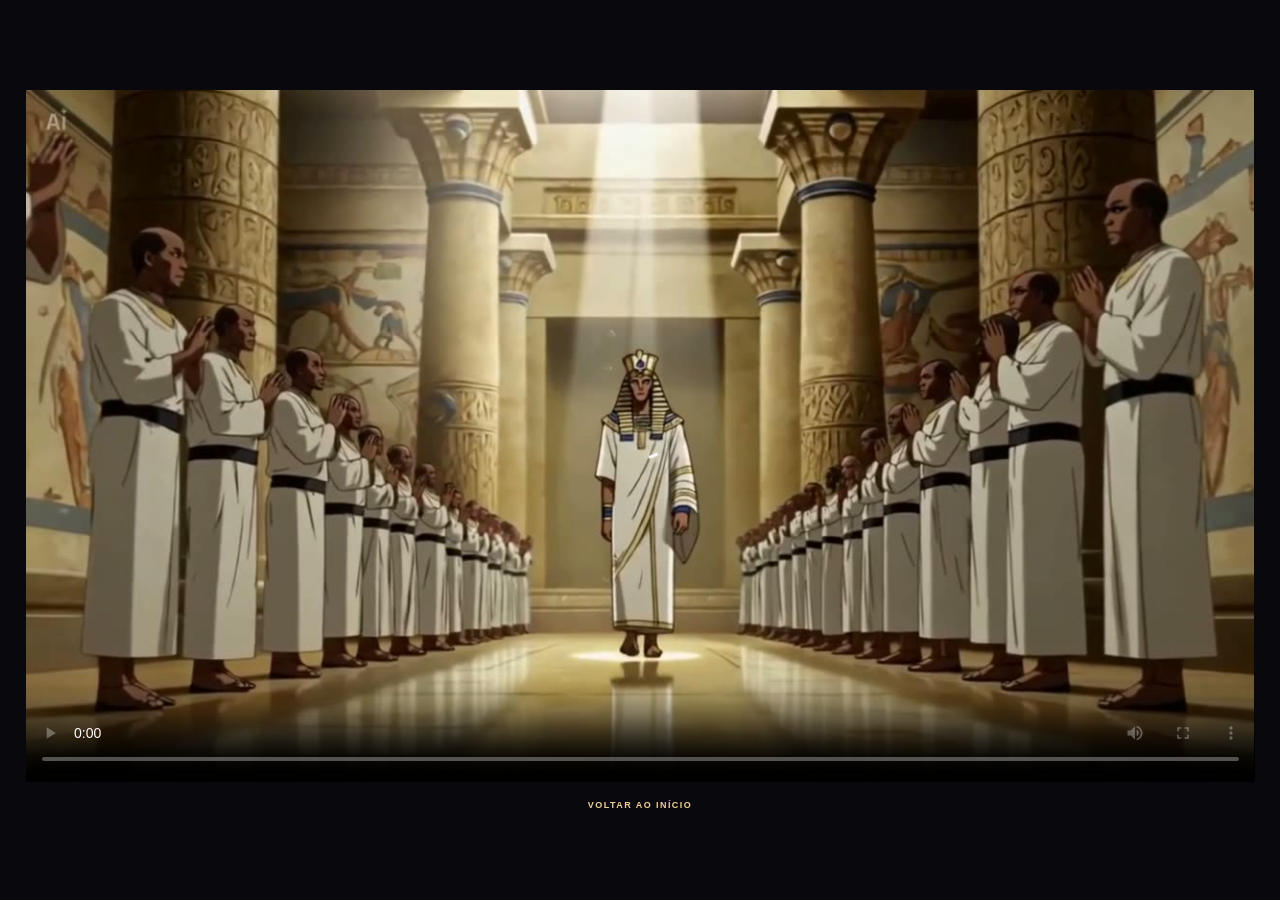
==== cinematic/index.html @ 2d72b0cc "Add Ragnarok Revelation website and cinematic Co-authored-by: Copilot <223556219+Copilot@users.norep" ====
<!doctype html>
<html lang="pt-BR">
<head>
	<meta charset="utf-8">
	<meta name="viewport" content="width=device-width, initial-scale=1">
	<meta name="theme-color" content="#09080d">
	<meta name="description" content="Assista à cinematic completa de Ragnarok Revelation.">
	<title>Cinematic — Ragnarok Revelation</title>
	<link rel="stylesheet" href="../styles.css">
	<link rel="stylesheet" href="./cinematic.css">
</head>
<body class="cinematic-page">
	<main class="cinematic-player">
		<video autoplay controls playsinline preload="metadata" poster="../assets/poster.jpg">
			<source src="../assets/background.mp4" type="video/mp4">
			Seu navegador não consegue reproduzir este vídeo.
		</video>
		<a class="cinematic-back" href="../index.html">VOLTAR AO INÍCIO</a>
	</main>
</body>
</html>
---- styles.css ----
:root {
	color-scheme: dark;
	--ink: #09080d;
	--paper: #f0e9dc;
	--gold: #d3b27a;
	--gold-bright: #eed19b;
	--line: rgba(224, 206, 177, .2);
	--serif: "Palatino Linotype", "Book Antiqua", Georgia, serif;
	--sans: "Segoe UI", Arial, sans-serif;
}

* {
	box-sizing: border-box;
}

html {
	min-width: 320px;
	scroll-behavior: smooth;
}

body {
	min-width: 320px;
	min-height: 100vh;
	margin: 0;
	background: var(--ink) url("./assets/poster.jpg") center / cover fixed;
	color: var(--paper);
	font-family: var(--sans);
	-webkit-font-smoothing: antialiased;
}

a {
	color: inherit;
	text-decoration: none;
}

a:focus-visible {
	outline: 2px solid var(--gold-bright);
	outline-offset: 5px;
}

.background-video,
.background-shade,
.background-grain {
	position: fixed;
	inset: 0;
	width: 100%;
	height: 100%;
	pointer-events: none;
}

.background-video {
	z-index: 0;
	object-fit: cover;
	object-position: center;
	background: #09080d;
}

.cinematic-link {
	position: fixed;
	right: 28px;
	bottom: 78px;
	z-index: 3;
	display: inline-flex;
	min-height: 42px;
	align-items: center;
	padding: 0 13px;
	border: 1px solid rgba(211, 178, 122, .64);
	background: rgba(9, 8, 13, .72);
	color: var(--gold-bright);
	font-size: 9px;
	font-weight: 600;
	letter-spacing: .14em;
	transition: background-color .2s ease, border-color .2s ease;
}

.cinematic-link:hover {
	border-color: var(--gold-bright);
	background: rgba(211, 178, 122, .12);
}

.cinematic-link:focus-visible {
	outline: 2px solid var(--gold-bright);
	outline-offset: 4px;
}

.audio-toggle {
	position: fixed;
	right: 28px;
	bottom: 26px;
	z-index: 3;
	display: inline-flex;
	min-height: 42px;
	align-items: center;
	gap: 10px;
	padding: 0 13px;
	border: 1px solid rgba(211, 178, 122, .64);
	background: rgba(9, 8, 13, .72);
	color: var(--gold-bright);
	font: 600 9px var(--sans);
	letter-spacing: .14em;
	cursor: pointer;
}

.audio-toggle:hover {
	background: rgba(211, 178, 122, .12);
}

.audio-toggle:focus-visible {
	outline: 2px solid var(--gold-bright);
	outline-offset: 4px;
}

.audio-toggle svg {
	width: 18px;
	height: 18px;
}

.background-shade {
	z-index: 1;
	background:
		linear-gradient(90deg, rgba(7, 7, 11, .82) 0%, rgba(7, 7, 11, .51) 48%, rgba(7, 7, 11, .34) 100%),
		linear-gradient(180deg, rgba(7, 7, 11, .3) 0%, transparent 36%, rgba(7, 7, 11, .72) 100%);
}

.background-grain {
	z-index: 1;
	opacity: .12;
	background-image: url("data:image/svg+xml,%3Csvg viewBox='0 0 180 180' xmlns='http://www.w3.org/2000/svg'%3E%3Cfilter id='n'%3E%3CfeTurbulence type='fractalNoise' baseFrequency='.9' numOctaves='3' stitchTiles='stitch'/%3E%3C/filter%3E%3Crect width='100%25' height='100%25' filter='url(%23n)' opacity='.22'/%3E%3C/svg%3E");
}

.site-shell {
	position: relative;
	z-index: 2;
	display: flex;
	width: min(100% - 112px, 1440px);
	min-height: 100vh;
	flex-direction: column;
	margin: 0 auto;
}

.site-header {
	display: flex;
	min-height: 100px;
	align-items: center;
	justify-content: space-between;
	border-bottom: 1px solid var(--line);
}

.brand {
	display: inline-flex;
	align-items: center;
	gap: 13px;
}

.brand-mark {
	display: block;
	width: 43px;
	height: 43px;
	color: var(--gold);
}

.brand-mark svg {
	width: 100%;
	height: 100%;
}

.brand-name,
.site-footer > span:first-child {
	font-family: var(--serif);
	font-size: 13px;
	letter-spacing: .14em;
	white-space: nowrap;
}

.brand-name strong,
.site-footer strong {
	color: var(--gold-bright);
	font-weight: 500;
}

.server-label {
	display: inline-flex;
	align-items: center;
	gap: 11px;
	color: rgba(240, 233, 220, .74);
	font-size: 9px;
	font-weight: 600;
	letter-spacing: .19em;
}

.status-dot {
	width: 6px;
	height: 6px;
	border-radius: 50%;
	background: var(--gold);
	box-shadow: 0 0 12px rgba(211, 178, 122, .65);
}

.hero {
	position: relative;
	display: flex;
	min-height: min(760px, calc(100svh - 100px));
	flex: 1;
	align-items: center;
	padding: 80px 0 116px;
}

.hero-content {
	width: min(100%, 680px);
	margin-top: -28px;
}

.eyebrow {
	display: flex;
	align-items: center;
	gap: 13px;
	margin: 0 0 24px;
	color: var(--gold-bright);
	font-size: 10px;
	font-weight: 600;
	letter-spacing: .25em;
}

.eyebrow-line {
	display: inline-block;
	width: 35px;
	height: 1px;
	background: var(--gold);
}

.hero h1 {
	margin: 0;
	font-family: var(--serif);
	font-size: clamp(54px, 7.6vw, 98px);
	font-weight: 400;
	letter-spacing: -.055em;
	line-height: 1.08;
}

.hero h1 span {
	color: var(--gold-bright);
}

.hero-description {
	max-width: 460px;
	margin: 24px 0 0;
	color: rgba(240, 233, 220, .76);
	font-size: 15px;
	line-height: 1.9;
}

.hero-link {
	display: inline-flex;
	min-height: 48px;
	align-items: center;
	gap: 14px;
	margin-top: 30px;
	padding: 0 17px;
	border: 1px solid rgba(211, 178, 122, .64);
	color: var(--gold-bright);
	font-size: 9px;
	font-weight: 700;
	letter-spacing: .16em;
	transition: background-color .2s ease, border-color .2s ease;
}

.hero-link:hover {
	border-color: var(--gold-bright);
	background: rgba(211, 178, 122, .12);
}

.hero-link svg {
	width: 17px;
	height: 17px;
}

.scroll-cue {
	position: absolute;
	bottom: 0;
	left: 0;
	display: flex;
	align-items: center;
	gap: 12px;
	color: rgba(240, 233, 220, .58);
	font-size: 8px;
	font-weight: 600;
	letter-spacing: .2em;
}

.scroll-line {
	position: relative;
	display: block;
	width: 1px;
	height: 44px;
	overflow: hidden;
	background: rgba(240, 233, 220, .24);
}

.scroll-line::after {
	position: absolute;
	top: -50%;
	left: 0;
	width: 1px;
	height: 50%;
	animation: scroll-indicator 2s ease-in-out infinite;
	background: var(--gold-bright);
	content: "";
}

.video-note {
	position: absolute;
	right: 0;
	bottom: 30px;
	display: flex;
	align-items: center;
	gap: 12px;
	color: rgba(240, 233, 220, .66);
	font-size: 8px;
	font-weight: 600;
	letter-spacing: .17em;
}

.video-note > span:first-child {
	color: var(--gold-bright);
	font-variant-numeric: tabular-nums;
}

.note-divider {
	display: inline-block;
	width: 27px;
	height: 1px;
	background: rgba(211, 178, 122, .56);
}

.about {
	padding: 25px 0;
	border-top: 1px solid var(--line);
	text-align: center;
}

.about p {
	margin: 0;
	font-family: var(--serif);
	font-size: 13px;
	letter-spacing: .04em;
	line-height: 1.8;
}

.about p span {
	color: rgba(240, 233, 220, .6);
	font-family: var(--sans);
	font-size: 11px;
	letter-spacing: .02em;
}

.site-footer {
	display: flex;
	min-height: 61px;
	align-items: center;
	justify-content: space-between;
	gap: 16px;
	border-top: 1px solid var(--line);
}

.site-footer > span:first-child {
	font-size: 9px;
}

.site-footer > span:last-child {
	color: rgba(240, 233, 220, .5);
	font-size: 8px;
	font-weight: 600;
	letter-spacing: .16em;
}

@keyframes scroll-indicator {
	from { transform: translateY(0); }
	to { transform: translateY(132px); }
}

@media (max-width: 700px) {
	body {
		background-attachment: scroll;
	}

	.background-video {
		object-position: 58% center;
	}

	.background-shade {
		background:
			linear-gradient(90deg, rgba(7, 7, 11, .78), rgba(7, 7, 11, .35)),
			linear-gradient(180deg, rgba(7, 7, 11, .25), rgba(7, 7, 11, .68));
	}

	.site-shell {
		width: calc(100% - 40px);
	}

	.cinematic-link {
		right: 20px;
		bottom: 76px;
		min-height: 40px;
		font-size: 8px;
	}

	.site-header {
		min-height: 76px;
	}

	.brand {
		gap: 9px;
	}

	.brand-mark {
		width: 35px;
		height: 35px;
	}

	.brand-name {
		font-size: 10px;
		letter-spacing: .1em;
	}

	.server-label {
		gap: 7px;
		font-size: 7px;
		letter-spacing: .11em;
	}

	.status-dot {
		width: 5px;
		height: 5px;
	}

	.hero {
		min-height: min(720px, calc(100svh - 76px));
		padding: 68px 0 105px;
	}

	.hero-content {
		margin-top: -12px;
	}

	.eyebrow {
		gap: 9px;
		margin-bottom: 19px;
		font-size: 8px;
		letter-spacing: .18em;
	}

	.eyebrow-line {
		width: 24px;
	}

	.hero h1 {
		font-size: clamp(46px, 12vw, 69px);
	}

	.hero-description {
		max-width: 365px;
		margin-top: 18px;
		font-size: 13px;
		line-height: 1.8;
	}

	.hero-link {
		min-height: 44px;
		margin-top: 23px;
		padding: 0 12px;
		font-size: 8px;
	}

	.video-note {
		bottom: 23px;
		gap: 8px;
		font-size: 7px;
	}

	.note-divider {
		width: 17px;
	}

	.scroll-cue {
		gap: 8px;
		font-size: 7px;
	}

	.scroll-line {
		height: 33px;
	}

	.about {
		padding: 21px 0;
	}

	.about p {
		font-size: 12px;
	}

	.about p span {
		font-size: 10px;
	}

	.site-footer {
		min-height: 52px;
	}

	.site-footer > span:first-child {
		font-size: 8px;
	}

	.site-footer > span:last-child {
		font-size: 7px;
		letter-spacing: .1em;
	}
}

@media (max-width: 380px) {
	.site-shell {
		width: calc(100% - 32px);
	}

	.brand-name {
		font-size: 9px;
	}

	.server-label {
		font-size: 6px;
	}

	.hero h1 {
		font-size: 44px;
	}
}

@media (prefers-reduced-motion: reduce) {
	html {
		scroll-behavior: auto;
	}

	.scroll-line::after {
		animation: none;
	}
}
---- cinematic/cinematic.css ----
.cinematic-page {
	display: grid;
	min-height: 100svh;
	place-items: center;
	background: #09080d;
}

.cinematic-player {
	display: grid;
	width: min(96vw, 1600px);
	gap: 18px;
	justify-items: center;
}

.cinematic-player video {
	display: block;
	width: 100%;
	max-height: 86svh;
	background: #000;
	object-fit: contain;
}

.cinematic-back {
	color: var(--gold-bright);
	font-size: 9px;
	font-weight: 600;
	letter-spacing: .16em;
}

.cinematic-back:focus-visible {
	outline: 2px solid var(--gold-bright);
	outline-offset: 5px;
}
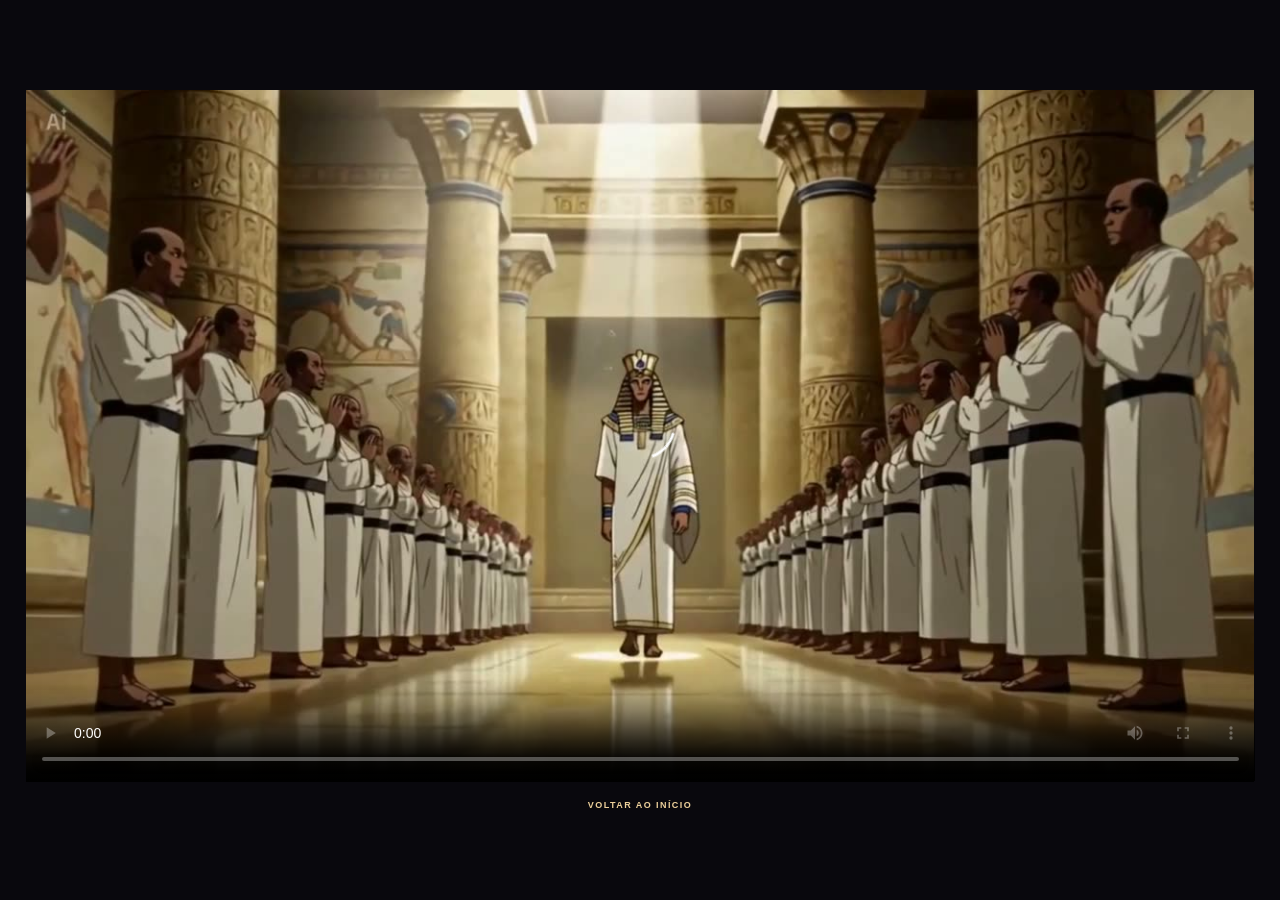
==== commit e0f7710d: "Use Portuguese term for cinematic" ====
--- a/cinematic/index.html
+++ b/cinematic/index.html
@@ -4,8 +4,8 @@
 	<meta charset="utf-8">
 	<meta name="viewport" content="width=device-width, initial-scale=1">
 	<meta name="theme-color" content="#09080d">
-	<meta name="description" content="Assista à cinematic completa de Ragnarok Revelation.">
-	<title>Cinematic — Ragnarok Revelation</title>
+	<meta name="description" content="Assista à cinemática completa de Ragnarok Revelation.">
+	<title>Cinemática — Ragnarok Revelation</title>
 	<link rel="stylesheet" href="../styles.css">
 	<link rel="stylesheet" href="./cinematic.css">
 </head>
--- a/styles.css
+++ b/styles.css
@@ -16,6 +16,7 @@
 html {
 	min-width: 320px;
 	scroll-behavior: smooth;
+	text-rendering: optimizeLegibility;
 }
 
 body {
@@ -53,56 +54,149 @@
 	object-fit: cover;
 	object-position: center;
 	background: #09080d;
-}
-
-.cinematic-link {
+	transition: transform .6s ease;
+}
+
+.background-video--ending {
+	opacity: 0;
+	transition: opacity .2s ease;
+}
+
+.background-video--ending.is-active {
+	opacity: 1;
+	transform: scale(1.18);
+}
+
+.cinematic-thumbnail {
 	position: fixed;
 	right: 28px;
 	bottom: 78px;
 	z-index: 3;
-	display: inline-flex;
-	min-height: 42px;
-	align-items: center;
-	padding: 0 13px;
+	display: block;
+	width: min(250px, calc(100vw - 48px));
+	aspect-ratio: 16 / 9;
+	overflow: hidden;
 	border: 1px solid rgba(211, 178, 122, .64);
-	background: rgba(9, 8, 13, .72);
-	color: var(--gold-bright);
-	font-size: 9px;
-	font-weight: 600;
-	letter-spacing: .14em;
-	transition: background-color .2s ease, border-color .2s ease;
-}
-
-.cinematic-link:hover {
+	background: #09080d;
+	box-shadow: 0 8px 26px rgba(0, 0, 0, .45);
+	transition: border-color .25s ease, box-shadow .25s ease, transform .25s ease;
+}
+
+.cinematic-thumbnail::after {
+	position: absolute;
+	inset: 0;
+	background: linear-gradient(180deg, rgba(7, 8, 14, .05) 35%, rgba(7, 8, 14, .82) 100%);
+	content: "";
+	pointer-events: none;
+}
+
+.cinematic-thumbnail img {
+	display: block;
+	width: 100%;
+	height: 100%;
+	object-fit: cover;
+	filter: brightness(.75) saturate(.86);
+	transition: filter .3s ease, transform .45s ease;
+}
+
+.cinematic-thumbnail__play {
+	position: absolute;
+	top: 50%;
+	left: 50%;
+	z-index: 1;
+	display: grid;
+	width: 48px;
+	height: 48px;
+	place-items: center;
+	border: 1px solid rgba(244, 215, 164, .92);
+	border-radius: 50%;
+	background: rgba(15, 15, 20, .58);
+	color: #f5dfb3;
+	transform: translate(-50%, -50%);
+	transition: background-color .25s ease, box-shadow .25s ease, transform .25s ease;
+}
+
+.cinematic-thumbnail__play svg {
+	width: 21px;
+	height: 21px;
+	margin-left: 2px;
+}
+
+.cinematic-thumbnail__label {
+	position: absolute;
+	right: 12px;
+	bottom: 10px;
+	left: 12px;
+	z-index: 1;
+	color: #f4dfb8;
+	font: 600 8px var(--sans);
+	letter-spacing: .15em;
+	text-align: center;
+	text-shadow: 0 1px 5px rgba(0, 0, 0, .8);
+}
+
+.cinematic-thumbnail:hover {
 	border-color: var(--gold-bright);
-	background: rgba(211, 178, 122, .12);
-}
-
-.cinematic-link:focus-visible {
+	box-shadow: 0 0 24px rgba(211, 178, 122, .28), 0 10px 30px rgba(0, 0, 0, .5);
+	transform: translateY(-2px);
+}
+
+.cinematic-thumbnail:hover img {
+	filter: brightness(.92) saturate(1);
+	transform: scale(1.055);
+}
+
+.cinematic-thumbnail:hover .cinematic-thumbnail__play {
+	background: rgba(211, 178, 122, .3);
+	box-shadow: 0 0 18px rgba(238, 209, 155, .45);
+	transform: translate(-50%, -50%) scale(1.08);
+}
+
+.cinematic-thumbnail:focus-visible {
 	outline: 2px solid var(--gold-bright);
 	outline-offset: 4px;
 }
 
-.audio-toggle {
+.audio-controls {
+	--glow-rgb: 211, 178, 122;
 	position: fixed;
 	right: 28px;
 	bottom: 26px;
 	z-index: 3;
 	display: inline-flex;
-	min-height: 42px;
-	align-items: center;
-	gap: 10px;
-	padding: 0 13px;
-	border: 1px solid rgba(211, 178, 122, .64);
-	background: rgba(9, 8, 13, .72);
+	align-items: center;
+	gap: 8px;
+	min-height: 44px;
+	padding: 0 12px;
+	border: 1px solid rgba(211, 178, 122, .5);
+	border-radius: 0;
+	background: transparent;
+	transition: border-color .2s ease, box-shadow .2s ease;
+}
+
+.audio-controls:hover,
+.audio-controls:focus-within {
+	border-color: rgba(238, 209, 155, .9);
+	box-shadow: 0 0 12px rgba(211, 178, 122, .28);
+}
+
+.audio-toggle {
+	display: inline-flex;
+	min-height: 40px;
+	align-items: center;
+	gap: 8px;
+	padding: 0 2px;
+	border: 0;
+	background: transparent;
 	color: var(--gold-bright);
 	font: 600 9px var(--sans);
 	letter-spacing: .14em;
 	cursor: pointer;
+	transition: color .2s ease, text-shadow .2s ease;
 }
 
 .audio-toggle:hover {
-	background: rgba(211, 178, 122, .12);
+	background: transparent;
 }
 
 .audio-toggle:focus-visible {
@@ -110,20 +204,65 @@
 	outline-offset: 4px;
 }
 
+.hero-link:focus-visible,
+.cinematic-thumbnail:focus-visible {
+	outline: 2px solid var(--gold-bright);
+	outline-offset: 4px;
+}
+
 .audio-toggle svg {
 	width: 18px;
 	height: 18px;
 }
 
+.volume-control {
+	display: inline-flex;
+	width: 72px;
+	align-items: center;
+}
+
+.volume-control input {
+	width: 100%;
+	height: 4px;
+	accent-color: var(--gold-bright);
+	cursor: pointer;
+}
+
+.visually-hidden {
+	position: absolute;
+	width: 1px;
+	height: 1px;
+	overflow: hidden;
+	clip: rect(0, 0, 0, 0);
+	white-space: nowrap;
+	clip-path: inset(50%);
+}
+
 .background-shade {
-	z-index: 1;
+	z-index: 2;
 	background:
-		linear-gradient(90deg, rgba(7, 7, 11, .82) 0%, rgba(7, 7, 11, .51) 48%, rgba(7, 7, 11, .34) 100%),
-		linear-gradient(180deg, rgba(7, 7, 11, .3) 0%, transparent 36%, rgba(7, 7, 11, .72) 100%);
+		linear-gradient(90deg, rgba(7, 7, 11, .3) 0%, rgba(7, 7, 11, .12) 48%, rgba(7, 7, 11, .3) 100%),
+		linear-gradient(180deg, rgba(7, 7, 11, .28) 0%, rgba(7, 7, 11, .08) 36%, rgba(7, 7, 11, .54) 100%);
+}
+
+.background-shade::before {
+	position: absolute;
+	inset: 0;
+	background: rgba(244, 201, 87, .24);
+	content: "";
+	transition: opacity .8s ease;
+}
+
+.background-shade.is-normal::before {
+	opacity: 0;
+}
+
+.background-shade.is-normal {
+	background: none;
 }
 
 .background-grain {
-	z-index: 1;
+	z-index: 2;
 	opacity: .12;
 	background-image: url("data:image/svg+xml,%3Csvg viewBox='0 0 180 180' xmlns='http://www.w3.org/2000/svg'%3E%3Cfilter id='n'%3E%3CfeTurbulence type='fractalNoise' baseFrequency='.9' numOctaves='3' stitchTiles='stitch'/%3E%3C/filter%3E%3Crect width='100%25' height='100%25' filter='url(%23n)' opacity='.22'/%3E%3C/svg%3E");
 }
@@ -138,9 +277,191 @@
 	margin: 0 auto;
 }
 
+.site-shell.is-shattering {
+	animation: site-shatter 6s ease-in forwards;
+}
+
+.site-shell.is-hidden {
+	visibility: hidden;
+}
+
+body.signup-open {
+	overflow: hidden;
+}
+
+.signup-screen {
+	position: fixed;
+	inset: 0;
+	z-index: 4;
+	display: grid;
+	place-items: center;
+	padding: 24px;
+	overflow-y: auto;
+	overscroll-behavior: contain;
+	background: radial-gradient(ellipse at center, rgba(28, 27, 38, .9), rgba(7, 8, 14, .96));
+	backdrop-filter: blur(7px);
+	opacity: 0;
+	visibility: hidden;
+	transition: opacity .55s ease, visibility 0s linear .55s;
+}
+
+.signup-screen.is-open {
+	opacity: 1;
+	visibility: visible;
+	transition-delay: 0s;
+}
+
+.signup-panel {
+	position: relative;
+	width: min(100%, 480px);
+	padding: 42px;
+	border: 1px solid rgba(211, 178, 122, .65);
+	background: linear-gradient(145deg, rgba(23, 24, 34, .96), rgba(9, 10, 17, .98));
+	box-shadow: 0 0 45px rgba(0, 0, 0, .6), inset 0 0 28px rgba(211, 178, 122, .06);
+	opacity: 0;
+	transform: translateY(18px) scale(.97);
+	transition: opacity .7s ease .18s, transform .7s cubic-bezier(.2, .8, .2, 1) .18s;
+}
+
+.signup-screen.is-open .signup-panel {
+	opacity: 1;
+	transform: translateY(0) scale(1);
+}
+
+.signup-close {
+	position: absolute;
+	top: 12px;
+	right: 15px;
+	border: 0;
+	background: none;
+	color: var(--gold-bright);
+	font: 300 30px/1 var(--sans);
+	cursor: pointer;
+}
+
+.signup-eyebrow {
+	margin: 0 0 12px;
+	color: var(--gold-bright);
+	font-size: 9px;
+	font-weight: 700;
+	letter-spacing: .2em;
+}
+
+.signup-panel h2 {
+	margin: 0;
+	color: var(--paper);
+	font: 500 clamp(26px, 4vw, 36px)/1.15 var(--serif);
+}
+
+.signup-description {
+	margin: 12px 0 26px;
+	color: rgba(240, 233, 220, .76);
+	font-size: 13px;
+	line-height: 1.7;
+}
+
+.signup-form {
+	display: grid;
+	gap: 16px;
+}
+
+.signup-form label {
+	display: grid;
+	gap: 7px;
+	color: rgba(240, 233, 220, .86);
+	font-size: 10px;
+	font-weight: 700;
+	letter-spacing: .1em;
+	text-transform: uppercase;
+}
+
+.signup-form input,
+.signup-form select {
+	width: 100%;
+	min-height: 44px;
+	padding: 0 12px;
+	border: 1px solid rgba(224, 206, 177, .3);
+	border-radius: 0;
+	background: rgba(5, 6, 12, .72);
+	color: var(--paper);
+	font: 14px var(--sans);
+}
+
+.signup-form input:focus-visible,
+.signup-form select:focus-visible,
+.signup-close:focus-visible,
+.signup-submit:focus-visible {
+	outline: 2px solid var(--gold-bright);
+	outline-offset: 3px;
+}
+
+.signup-submit {
+	min-height: 48px;
+	margin-top: 6px;
+	border: 1px solid var(--gold);
+	background: rgba(211, 178, 122, .12);
+	color: var(--gold-bright);
+	font: 700 10px var(--sans);
+	letter-spacing: .16em;
+	cursor: pointer;
+}
+
+.signup-submit:hover {
+	background: rgba(211, 178, 122, .22);
+}
+
+.signup-status {
+	min-height: 1.5em;
+	margin: 0;
+	color: #f0c98e;
+	font-size: 12px;
+	line-height: 1.5;
+}
+
+.signup-status[data-state="error"] {
+	color: #ff9a8b;
+}
+
+.signup-status[data-state="info"] {
+	color: #f0c98e;
+}
+
+.shatter-fragment {
+	position: fixed !important;
+	inset: 0;
+	z-index: 6 !important;
+	width: 100vw !important;
+	max-width: none !important;
+	min-height: 100svh;
+	margin: 0 !important;
+	pointer-events: none;
+	clip-path: var(--shard-clip);
+	transform-origin: var(--shard-origin, 50% 50%);
+	animation: shard-flight 6s cubic-bezier(.18, .72, .24, 1) forwards;
+}
+
+.shatter-fragment:nth-child(even) {
+	animation-delay: 120ms;
+}
+
+@keyframes shard-flight {
+	to {
+		opacity: 0;
+		transform: translate3d(var(--shard-x), var(--shard-y), 0) rotate(var(--shard-rotation)) scale(.72);
+		filter: brightness(1.7);
+	}
+}
+
+@keyframes site-shatter {
+	to {
+		opacity: 0;
+		transform: scale(.985);
+	}
+}
+
 .site-header {
 	display: flex;
-	min-height: 100px;
+	min-height: 88px;
 	align-items: center;
 	justify-content: space-between;
 	border-bottom: 1px solid var(--line);
@@ -157,6 +478,7 @@
 	width: 43px;
 	height: 43px;
 	color: var(--gold);
+	object-fit: contain;
 }
 
 .brand-mark svg {
@@ -168,7 +490,8 @@
 .site-footer > span:first-child {
 	font-family: var(--serif);
 	font-size: 13px;
-	letter-spacing: .14em;
+	font-weight: 600;
+	letter-spacing: .16em;
 	white-space: nowrap;
 }
 
@@ -182,10 +505,10 @@
 	display: inline-flex;
 	align-items: center;
 	gap: 11px;
-	color: rgba(240, 233, 220, .74);
+	color: rgba(240, 233, 220, .86);
 	font-size: 9px;
-	font-weight: 600;
-	letter-spacing: .19em;
+	font-weight: 700;
+	letter-spacing: .16em;
 }
 
 .status-dot {
@@ -199,26 +522,29 @@
 .hero {
 	position: relative;
 	display: flex;
-	min-height: min(760px, calc(100svh - 100px));
+	min-height: min(760px, calc(100svh - 88px));
 	flex: 1;
 	align-items: center;
+	justify-content: flex-start;
 	padding: 80px 0 116px;
 }
 
 .hero-content {
-	width: min(100%, 680px);
+	width: min(100%, 900px);
 	margin-top: -28px;
+	text-align: left;
 }
 
 .eyebrow {
 	display: flex;
 	align-items: center;
+	justify-content: flex-start;
 	gap: 13px;
 	margin: 0 0 24px;
 	color: var(--gold-bright);
 	font-size: 10px;
-	font-weight: 600;
-	letter-spacing: .25em;
+	font-weight: 700;
+	letter-spacing: .2em;
 }
 
 .eyebrow-line {
@@ -231,20 +557,65 @@
 .hero h1 {
 	margin: 0;
 	font-family: var(--serif);
-	font-size: clamp(54px, 7.6vw, 98px);
-	font-weight: 400;
-	letter-spacing: -.055em;
-	line-height: 1.08;
+	font-size: clamp(34px, 5vw, 64px);
+	font-weight: 500;
+	letter-spacing: .005em;
+	line-height: 1.12;
+	color: #f2d89f;
+	text-shadow: 0 2px 18px rgba(8, 10, 20, .9), 0 0 38px rgba(7, 10, 20, .7);
 }
 
 .hero h1 span {
-	color: var(--gold-bright);
+	color: #f2d89f;
+	font-weight: 500;
+}
+
+.hero-separator {
+	display: flex;
+	width: min(100%, 430px);
+	align-items: center;
+	gap: 14px;
+	margin: 25px 0 0;
+	color: var(--gold);
+	text-shadow: 0 0 12px rgba(211, 178, 122, .65);
+}
+
+.hero-separator::before,
+.hero-separator::after {
+	height: 1px;
+	flex: 1;
+	background: linear-gradient(90deg, transparent, rgba(211, 178, 122, .86));
+	content: "";
+}
+
+.hero-separator::after {
+	transform: scaleX(-1);
+}
+
+.hero-separator span {
+	font-size: 21px;
+	line-height: 1;
+	animation: star-glow 2s ease-in-out infinite;
+	transform-origin: center;
+}
+
+@keyframes star-glow {
+	0%, 100% {
+		filter: brightness(.8);
+		transform: scale(.9);
+		text-shadow: 0 0 5px rgba(211, 178, 122, .35);
+	}
+	50% {
+		filter: brightness(1.7);
+		transform: scale(1.2);
+		text-shadow: 0 0 8px rgba(238, 209, 155, .95), 0 0 18px rgba(211, 178, 122, .75);
+	}
 }
 
 .hero-description {
-	max-width: 460px;
-	margin: 24px 0 0;
-	color: rgba(240, 233, 220, .76);
+	max-width: 560px;
+	margin: 22px 0 0;
+	color: rgba(240, 233, 220, .88);
 	font-size: 15px;
 	line-height: 1.9;
 }
@@ -257,21 +628,127 @@
 	margin-top: 30px;
 	padding: 0 17px;
 	border: 1px solid rgba(211, 178, 122, .64);
+	background: transparent;
 	color: var(--gold-bright);
 	font-size: 9px;
 	font-weight: 700;
-	letter-spacing: .16em;
-	transition: background-color .2s ease, border-color .2s ease;
+	letter-spacing: .12em;
+	font-family: var(--sans);
+	transition: background-color .2s ease, border-color .2s ease, box-shadow .2s ease, text-shadow .2s ease;
+	cursor: pointer;
 }
 
 .hero-link:hover {
-	border-color: var(--gold-bright);
-	background: rgba(211, 178, 122, .12);
+	border-color: currentColor;
+	background: transparent;
+}
+
+[data-action-glow]:hover {
+	box-shadow: 0 0 13px rgba(var(--glow-rgb), .42);
+	text-shadow: 0 0 7px rgba(var(--glow-rgb), .72);
+}
+
+.audio-toggle[data-action-glow]:hover {
+	color: var(--gold-bright);
+	text-shadow: 0 0 7px rgba(var(--glow-rgb), .72);
+	box-shadow: none;
 }
 
 .hero-link svg {
 	width: 17px;
 	height: 17px;
+}
+
+.account-links {
+	display: flex;
+	flex-wrap: wrap;
+	justify-content: flex-start;
+	gap: 12px;
+	margin-top: 12px;
+}
+
+.account-links .hero-link {
+	margin-top: 0;
+}
+
+.account-links .hero-link:first-child {
+	border-color: rgba(157, 177, 235, .72);
+	color: #c3d0ff;
+}
+
+.community-links {
+	display: flex;
+	flex-wrap: wrap;
+	justify-content: flex-start;
+	gap: 12px;
+	margin-top: 12px;
+}
+
+.community-links .hero-link {
+	margin-top: 0;
+}
+
+.community-links button.hero-link:first-child {
+	border-color: rgba(105, 198, 218, .72);
+	color: #9deafa;
+}
+
+.community-links button.hero-link:nth-child(2) {
+	border-color: rgba(178, 139, 229, .72);
+	color: #d3b3ff;
+}
+
+.community-links .status-server {
+	border-color: rgba(117, 207, 142, .78);
+	color: #a7efba;
+}
+
+.community-links button.hero-link {
+	appearance: none;
+	background: transparent;
+	font-family: var(--sans);
+	cursor: pointer;
+}
+
+.community-links .status-server {
+	border-color: rgba(117, 207, 142, .78);
+	color: #a7efba;
+}
+
+[data-action-glow] {
+	--glow-rgb: 211, 178, 122;
+}
+
+[data-action-glow="blue"] {
+	--glow-rgb: 157, 177, 235;
+}
+
+[data-action-glow="cyan"] {
+	--glow-rgb: 105, 198, 218;
+}
+
+[data-action-glow="purple"] {
+	--glow-rgb: 178, 139, 229;
+}
+
+[data-action-glow="green"] {
+	--glow-rgb: 117, 207, 142;
+}
+
+[data-action-glow].is-glowing,
+.audio-controls.is-glowing {
+	animation: action-button-glow 2.5s ease-out both;
+}
+
+@keyframes action-button-glow {
+	0% {
+		background-color: rgba(var(--glow-rgb), .5);
+		box-shadow: 0 0 20px rgba(var(--glow-rgb), .72);
+	}
+	100% {
+		background-color: transparent;
+		box-shadow: 0 0 0 rgba(var(--glow-rgb), 0);
+	}
 }
 
 .scroll-cue {
@@ -281,10 +758,10 @@
 	display: flex;
 	align-items: center;
 	gap: 12px;
-	color: rgba(240, 233, 220, .58);
+	color: rgba(240, 233, 220, .78);
 	font-size: 8px;
-	font-weight: 600;
-	letter-spacing: .2em;
+	font-weight: 700;
+	letter-spacing: .16em;
 }
 
 .scroll-line {
@@ -314,10 +791,10 @@
 	display: flex;
 	align-items: center;
 	gap: 12px;
-	color: rgba(240, 233, 220, .66);
+	color: rgba(240, 233, 220, .8);
 	font-size: 8px;
-	font-weight: 600;
-	letter-spacing: .17em;
+	font-weight: 700;
+	letter-spacing: .14em;
 }
 
 .video-note > span:first-child {
@@ -333,17 +810,56 @@
 }
 
 .about {
-	padding: 25px 0;
-	border-top: 1px solid var(--line);
+	position: relative;
+	padding: 30px 28px;
+	border-top: 1px solid rgba(211, 178, 122, .36);
+	border-bottom: 1px solid rgba(211, 178, 122, .24);
+	background: transparent;
 	text-align: center;
+}
+
+.about h2 {
+	margin: 0 0 10px;
+	color: var(--gold-bright);
+	font-family: var(--serif);
+	font-size: 20px;
+	font-weight: 700;
+	letter-spacing: 0;
+	text-transform: uppercase;
+	text-shadow: 0 0 14px rgba(211, 178, 122, .22);
+}
+
+.about h2::after {
+	display: block;
+	width: 54px;
+	height: 1px;
+	margin: 12px auto 0;
+	background: linear-gradient(90deg, transparent, var(--gold-bright), transparent);
+	content: "";
 }
 
 .about p {
 	margin: 0;
+	color: rgba(240, 233, 220, .88);
 	font-family: var(--serif);
 	font-size: 13px;
 	letter-spacing: .04em;
 	line-height: 1.8;
+}
+
+.about > p:not(.about-callout) {
+	max-width: 900px;
+	margin-inline: auto;
+}
+
+.about .about-callout {
+	display: inline-block;
+	margin-top: 16px;
+	color: var(--gold-bright);
+	font-family: var(--serif);
+	font-weight: 700;
+	letter-spacing: .06em;
+	text-transform: uppercase;
 }
 
 .about p span {
@@ -367,10 +883,10 @@
 }
 
 .site-footer > span:last-child {
-	color: rgba(240, 233, 220, .5);
+	color: rgba(240, 233, 220, .7);
 	font-size: 8px;
-	font-weight: 600;
-	letter-spacing: .16em;
+	font-weight: 700;
+	letter-spacing: .13em;
 }
 
 @keyframes scroll-indicator {
@@ -389,19 +905,46 @@
 
 	.background-shade {
 		background:
-			linear-gradient(90deg, rgba(7, 7, 11, .78), rgba(7, 7, 11, .35)),
-			linear-gradient(180deg, rgba(7, 7, 11, .25), rgba(7, 7, 11, .68));
+			linear-gradient(90deg, rgba(7, 7, 11, .4), rgba(7, 7, 11, .18), rgba(7, 7, 11, .4)),
+			linear-gradient(180deg, rgba(7, 7, 11, .3), rgba(7, 7, 11, .16) 42%, rgba(7, 7, 11, .62));
 	}
 
 	.site-shell {
 		width: calc(100% - 40px);
 	}
 
-	.cinematic-link {
+	.signup-screen {
+		padding: 16px;
+	}
+
+	.signup-panel {
+		padding: 36px 22px 24px;
+	}
+
+	.cinematic-thumbnail {
 		right: 20px;
 		bottom: 76px;
-		min-height: 40px;
-		font-size: 8px;
+		width: min(190px, calc(100vw - 40px));
+	}
+
+	.cinematic-thumbnail__play {
+		width: 40px;
+		height: 40px;
+	}
+
+	.cinematic-thumbnail__label {
+		font-size: 7px;
+	}
+
+	.audio-controls {
+		right: 20px;
+		bottom: 20px;
+		gap: 6px;
+		padding: 0 9px;
+	}
+
+	.volume-control {
+		width: 58px;
 	}
 
 	.site-header {
@@ -440,6 +983,10 @@
 
 	.hero-content {
 		margin-top: -12px;
+	}
+
+	.hero h1 {
+		font-size: clamp(29px, 8vw, 48px);
 	}
 
 	.eyebrow {
@@ -453,15 +1000,16 @@
 		width: 24px;
 	}
 
-	.hero h1 {
-		font-size: clamp(46px, 12vw, 69px);
-	}
-
 	.hero-description {
 		max-width: 365px;
-		margin-top: 18px;
+		margin: 18px auto 0;
 		font-size: 13px;
 		line-height: 1.8;
+	}
+
+	.hero-separator {
+		max-width: 300px;
+		margin-top: 20px;
 	}
 
 	.hero-link {
@@ -530,7 +1078,7 @@
 	}
 
 	.hero h1 {
-		font-size: 44px;
+		font-size: clamp(27px, 8.5vw, 32px);
 	}
 }
 
@@ -542,4 +1090,35 @@
 	.scroll-line::after {
 		animation: none;
 	}
-}
+
+	.hero-separator span {
+		animation: star-glow-reduced 3s ease-in-out infinite;
+	}
+
+	.shatter-fragment,
+	.shatter-fragment:nth-child(even) {
+		animation-duration: 6s;
+		animation-delay: 0s;
+	}
+
+	.site-shell.is-shattering {
+		animation-duration: 6s;
+		animation-delay: 0s;
+	}
+
+	.signup-panel {
+		transition-duration: .35s;
+		transition-delay: 0s;
+	}
+}
+
+@keyframes star-glow-reduced {
+	0%, 100% {
+		filter: brightness(1);
+		text-shadow: 0 0 6px rgba(211, 178, 122, .55);
+	}
+	50% {
+		filter: brightness(1.35);
+		text-shadow: 0 0 11px rgba(238, 209, 155, .9), 0 0 20px rgba(211, 178, 122, .65);
+	}
+}
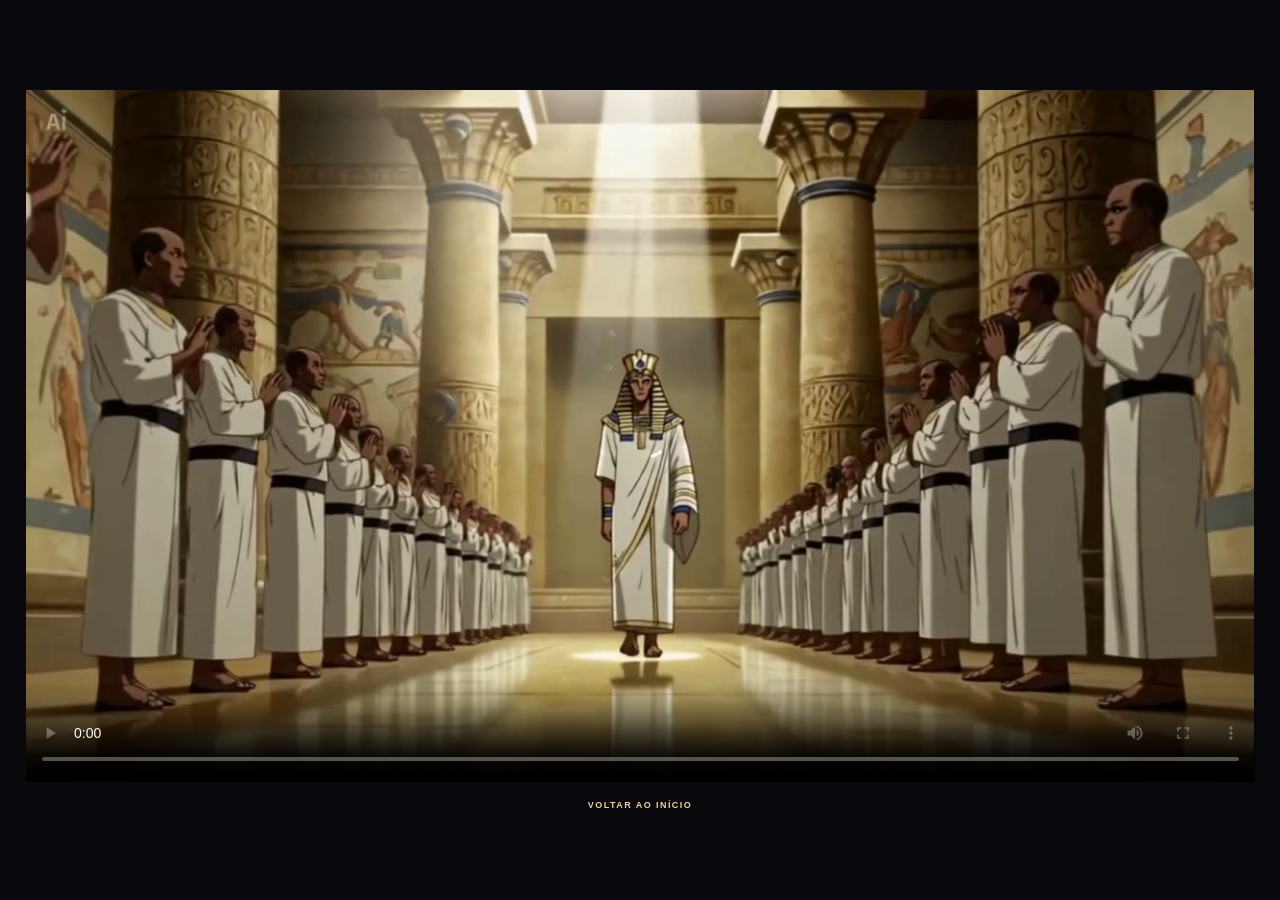
==== commit e5671dfc: "Update cinematic background and playback Co-authored-by: Copilot <223556219+Copilot@users.noreply.gi" ====
--- a/cinematic/index.html
+++ b/cinematic/index.html
@@ -12,7 +12,7 @@
 <body class="cinematic-page">
 	<main class="cinematic-player">
 		<video autoplay controls playsinline preload="metadata" poster="../assets/poster.jpg">
-			<source src="../assets/background.mp4" type="video/mp4">
+			<source src="../assets/background.mp4?v=2k-20261102" type="video/mp4">
 			Seu navegador não consegue reproduzir este vídeo.
 		</video>
 		<a class="cinematic-back" href="../index.html">VOLTAR AO INÍCIO</a>
--- a/styles.css
+++ b/styles.css
@@ -40,6 +40,7 @@
 }
 
 .background-video,
+.background-ending,
 .background-shade,
 .background-grain {
 	position: fixed;
@@ -54,17 +55,21 @@
 	object-fit: cover;
 	object-position: center;
 	background: #09080d;
-	transition: transform .6s ease;
-}
-
-.background-video--ending {
+}
+
+.background-video.is-ending {
+	transform: scale(1.186);
+}
+
+.background-ending {
+	z-index: 1;
+	overflow: hidden;
+	background: url("./assets/ending-frame.png") center / cover no-repeat;
 	opacity: 0;
-	transition: opacity .2s ease;
-}
-
-.background-video--ending.is-active {
+}
+
+.background-ending.is-active {
 	opacity: 1;
-	transform: scale(1.18);
 }
 
 .cinematic-thumbnail {
@@ -265,6 +270,11 @@
 	z-index: 2;
 	opacity: .12;
 	background-image: url("data:image/svg+xml,%3Csvg viewBox='0 0 180 180' xmlns='http://www.w3.org/2000/svg'%3E%3Cfilter id='n'%3E%3CfeTurbulence type='fractalNoise' baseFrequency='.9' numOctaves='3' stitchTiles='stitch'/%3E%3C/filter%3E%3Crect width='100%25' height='100%25' filter='url(%23n)' opacity='.22'/%3E%3C/svg%3E");
+	transition: opacity .6s ease;
+}
+
+.background-grain.is-ending {
+	opacity: 0;
 }
 
 .site-shell {
